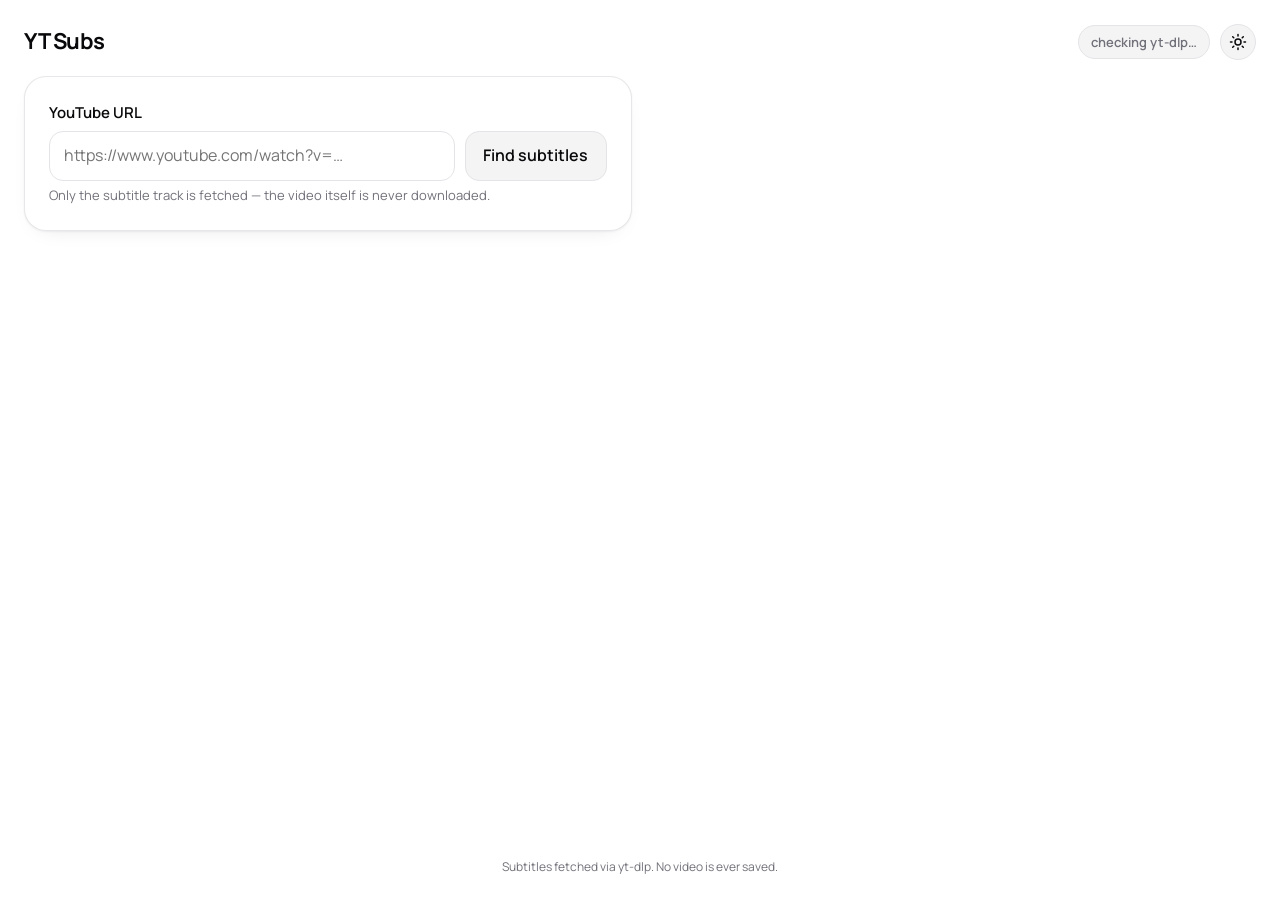
==== ui/index.html @ 30135628 "Initial commit: YT Subs, a subtitle-only YouTube downloader AppImage Lightmorphic-styled pywebview a" ====
<!doctype html>
<html lang="en">
<head>
<meta charset="utf-8" />
<meta name="viewport" content="width=device-width, initial-scale=1" />
<title>YT Subs</title>
<link rel="stylesheet" href="style.css" />
</head>
<body>
  <header>
    <h1>YT Subs</h1>
    <div class="header-right">
      <span id="ytdlpBadge" class="ytdlp-badge">checking yt-dlp…</span>
      <button id="themeToggle" class="theme-toggle" type="button" title="Switch between light and dark" aria-label="Switch between light and dark">
        <svg class="icon-sun" viewBox="0 0 24 24" fill="none" stroke="currentColor" stroke-width="2" stroke-linecap="round" stroke-linejoin="round">
          <circle cx="12" cy="12" r="4"></circle>
          <path d="M12 2v2M12 20v2M4.93 4.93l1.41 1.41M17.66 17.66l1.41 1.41M2 12h2M20 12h2M4.93 19.07l1.41-1.41M17.66 6.34l1.41-1.41"></path>
        </svg>
        <svg class="icon-moon" viewBox="0 0 24 24" fill="none" stroke="currentColor" stroke-width="2" stroke-linecap="round" stroke-linejoin="round">
          <path d="M21 12.79A9 9 0 1 1 11.21 3 7 7 0 0 0 21 12.79z"></path>
        </svg>
      </button>
    </div>
  </header>

  <main class="columns">
    <div class="col">
      <section class="panel">
        <label for="urlInput">YouTube URL</label>
        <div class="row">
          <input id="urlInput" type="text" placeholder="https://www.youtube.com/watch?v=…" autocomplete="off" />
          <button id="fetchBtn" class="secondary" type="button">Find subtitles</button>
        </div>
        <p class="hint">Only the subtitle track is fetched — the video itself is never downloaded.</p>
      </section>

      <section id="resultsPanel" class="panel panel-grow" style="display:none">
        <p id="videoTitle" class="video-title"></p>
        <label>Choose a language</label>
        <div id="langList" class="lang-list"></div>
      </section>
    </div>

    <div class="col">
      <section id="savePanel" class="panel" style="display:none">
        <label>Format</label>
        <div id="formatList" class="format-list">
          <button type="button" class="format-item selected" data-format="srt">SRT</button>
          <button type="button" class="format-item" data-format="vtt">VTT</button>
          <button type="button" class="format-item" data-format="txt">TXT</button>
          <button type="button" class="format-item" data-format="raw">Raw</button>
        </div>
        <p class="hint" id="formatHint">Standard subtitle file with timestamps.</p>

        <label style="margin-top:18px">Save to</label>
        <div class="folder-row">
          <span id="folderPath" class="folder-path"></span>
          <button id="chooseFolderBtn" class="secondary" type="button">Change…</button>
        </div>
        <button id="downloadBtn" class="primary full-width" type="button" disabled style="margin-top:14px">Download subtitles</button>

        <div id="status" class="status"></div>
      </section>
    </div>
  </main>

  <footer>Subtitles fetched via yt-dlp. No video is ever saved.</footer>

  <div id="pasteMenu" class="paste-menu" hidden>
    <button type="button" id="pasteMenuBtn">Paste</button>
  </div>

  <script src="app.js"></script>
</body>
</html>
---- ui/style.css ----
@font-face {
  font-family: "Manrope";
  src: url("fonts/Manrope-Variable.woff2") format("woff2-variations"), url("fonts/Manrope-Variable.woff2") format("woff2");
  font-weight: 200 800;
  font-style: normal;
  font-display: swap;
}

:root {
  color-scheme: light dark;
  --bg: #ffffff;  --fg: #09090b;
  --panel: #ffffff;  --panel-border: rgba(24, 24, 40, 0.10);
  --border: #e4e4e7;  --muted: #f4f4f5;  --muted-fg: #71717a;
  --shadow-panel: 0 1px 2px rgba(24,24,40,.05), 0 8px 24px -16px rgba(24,24,40,.18);

  --accent: #fbc711;  --accent-hover: #ddaf0f;  --on-accent: #645007;
  --accent-container: #fff8e2;  --on-accent-container: #5f4c06;

  --brand-navy: #111827;
  --link: #1b74bc;
  --danger: #cc372d;   --danger-bg: #fef2f1;
  --success: #38813a;  --success-bg: #f2f9f3;
  --warning: #8f6c03;  --warning-bg: #fffbee;
  --info: #1b74bc;     --info-bg: #f0f8fe;

  --radius: 0.875rem;
  --panel-radius: 1.375rem;
}

@media (prefers-color-scheme: dark) {
  :root {
    --bg: #09090b;  --fg: #fafafa;
    --panel: #1b1d29;  --panel-border: rgba(255,255,255,.09);
    --border: #27272a;  --muted: #1c1c1f;  --muted-fg: #a1a1aa;
    --shadow-panel: 0 1px 2px rgba(0,0,0,.35), 0 8px 24px -16px rgba(0,0,0,.6);
    --accent-container: #4b3c05;  --on-accent-container: #fde694;
    --link: #2295f1;
    --danger: #f34236;   --danger-bg: #350f0c;
    --success: #4bae4f;  --success-bg: #102611;
    --warning: #ffc006;  --warning-bg: #382a01;
    --info: #2295f1;     --info-bg: #072135;
  }
}

/* Explicit choice from the toggle button overrides the desktop setting. */
:root[data-theme="light"] {
  color-scheme: light;
  --bg: #ffffff;  --fg: #09090b;
  --panel: #ffffff;  --panel-border: rgba(24, 24, 40, 0.10);
  --border: #e4e4e7;  --muted: #f4f4f5;  --muted-fg: #71717a;
  --shadow-panel: 0 1px 2px rgba(24,24,40,.05), 0 8px 24px -16px rgba(24,24,40,.18);
  --accent-container: #fff8e2;  --on-accent-container: #5f4c06;
  --link: #1b74bc;
  --danger: #cc372d;   --danger-bg: #fef2f1;
  --success: #38813a;  --success-bg: #f2f9f3;
  --warning: #8f6c03;  --warning-bg: #fffbee;
  --info: #1b74bc;     --info-bg: #f0f8fe;
}

:root[data-theme="dark"] {
  color-scheme: dark;
  --bg: #09090b;  --fg: #fafafa;
  --panel: #1b1d29;  --panel-border: rgba(255,255,255,.09);
  --border: #27272a;  --muted: #1c1c1f;  --muted-fg: #a1a1aa;
  --shadow-panel: 0 1px 2px rgba(0,0,0,.35), 0 8px 24px -16px rgba(0,0,0,.6);
  --accent-container: #4b3c05;  --on-accent-container: #fde694;
  --link: #2295f1;
  --danger: #f34236;   --danger-bg: #350f0c;
  --success: #4bae4f;  --success-bg: #102611;
  --warning: #ffc006;  --warning-bg: #382a01;
  --info: #2295f1;     --info-bg: #072135;
}

* { box-sizing: border-box; }

html, body {
  margin: 0;
  height: 100%;
  background: var(--bg);
  color: var(--fg);
  font-family: "Manrope", sans-serif;
  font-size: 1rem;
  line-height: 1.6;
  -webkit-font-smoothing: antialiased;
}

body {
  display: flex;
  flex-direction: column;
  padding: 24px;
  gap: 16px;
  overflow: hidden;
}

.columns {
  display: flex;
  gap: 16px;
  flex: 1;
  min-height: 0;
}

.col {
  flex: 1;
  min-width: 0;
  min-height: 0;
  display: flex;
  flex-direction: column;
  gap: 16px;
}

.panel-grow {
  flex: 1;
  min-height: 0;
  display: flex;
  flex-direction: column;
}
.panel-grow .lang-list {
  flex: 1;
  min-height: 0;
}

header {
  display: flex;
  align-items: center;
  justify-content: space-between;
  gap: 12px;
}

.header-right {
  display: flex;
  align-items: center;
  gap: 10px;
}

.theme-toggle {
  display: inline-flex;
  align-items: center;
  justify-content: center;
  width: 2.25rem;
  height: 2.25rem;
  padding: 0;
  border-radius: 999px;
  border: 1px solid var(--border);
  background: var(--muted);
  color: var(--fg);
}
.theme-toggle:hover { border-color: var(--accent); }
.theme-toggle svg { width: 18px; height: 18px; }

/* Default (light, or no preference expressed): show the sun. */
.theme-toggle .icon-sun { display: inline; }
.theme-toggle .icon-moon { display: none; }

/* OS prefers dark and no explicit choice made yet: show the moon. */
@media (prefers-color-scheme: dark) {
  :root:not([data-theme]) .theme-toggle .icon-sun { display: none; }
  :root:not([data-theme]) .theme-toggle .icon-moon { display: inline; }
}

/* Explicit choice always wins. */
:root[data-theme="light"] .theme-toggle .icon-sun { display: inline; }
:root[data-theme="light"] .theme-toggle .icon-moon { display: none; }
:root[data-theme="dark"] .theme-toggle .icon-sun { display: none; }
:root[data-theme="dark"] .theme-toggle .icon-moon { display: inline; }

h1 {
  font-size: 1.375rem;
  font-weight: 700;
  letter-spacing: -0.02em;
  margin: 0;
}

.ytdlp-badge {
  display: inline-flex;
  align-items: center;
  gap: 8px;
  font-size: 0.8125rem;
  font-weight: 600;
  padding: 6px 12px;
  border-radius: 999px;
  border: 1px solid var(--border);
  color: var(--muted-fg);
  background: var(--muted);
}
.ytdlp-badge.ok { color: var(--success); background: var(--success-bg); border-color: transparent; }
.ytdlp-badge.stale { color: var(--warning); background: var(--warning-bg); border-color: transparent; }
.ytdlp-badge.err { color: var(--danger); background: var(--danger-bg); border-color: transparent; }
.ytdlp-badge button {
  font: inherit;
  font-weight: 700;
  color: inherit;
  background: none;
  border: none;
  text-decoration: underline;
  cursor: pointer;
  padding: 0;
}
.ytdlp-badge button:focus-visible { outline: 2px solid var(--accent); outline-offset: 2px; }

.panel {
  background: var(--panel);
  border: 1px solid var(--panel-border);
  border-radius: var(--panel-radius);
  box-shadow: var(--shadow-panel);
  padding: 1.5rem;
}

label {
  display: block;
  font-size: 0.9375rem;
  font-weight: 600;
  margin-bottom: 6px;
}

.hint {
  font-size: 0.8125rem;
  color: var(--muted-fg);
  margin: 4px 0 0;
}

input[type="text"], select {
  display: block;
  width: 100%;
  box-sizing: border-box;
  font: inherit;
  color: var(--fg);
  background: var(--bg);
  border: 1px solid var(--border);
  border-radius: var(--radius);
  padding: 0.7rem 0.85rem;
}
input[type="text"]:focus-visible, select:focus-visible, button:focus-visible {
  outline: 2px solid var(--accent);
  outline-offset: 2px;
}

.row { display: flex; gap: 10px; align-items: flex-end; }
.row input[type="text"] { flex: 1; }
.row button { flex: 0 0 auto; }

button {
  font: inherit;
  font-weight: 600;
  border-radius: var(--radius);
  padding: 0.7rem 1.1rem;
  border: 1px solid transparent;
  cursor: pointer;
}
button.primary {
  background: var(--accent);
  color: var(--on-accent);
}
button.primary:hover { background: var(--accent-hover); }
button.primary:disabled { opacity: 0.55; cursor: not-allowed; }

button.secondary {
  background: var(--muted);
  color: var(--fg);
  border-color: var(--border);
}
button.secondary:hover { background: var(--border); }

.full-width { display: block; width: 100%; }

.lang-list {
  display: flex;
  flex-direction: column;
  gap: 6px;
  margin-top: 10px;
  overflow-y: auto;
}

.lang-item {
  display: flex;
  align-items: center;
  gap: 10px;
  padding: 0.6rem 0.75rem;
  border: 1px solid var(--border);
  border-radius: var(--radius);
  cursor: pointer;
  background: var(--bg);
}
.lang-item:hover { border-color: var(--accent); }
.lang-item.selected {
  border-color: var(--accent);
  background: var(--accent-container);
  color: var(--on-accent-container);
}
.lang-item .code { font-weight: 700; min-width: 3.5rem; }
.lang-item .tag {
  margin-left: auto;
  font-size: 0.75rem;
  font-weight: 700;
  text-transform: uppercase;
  letter-spacing: 0.05em;
  color: var(--muted-fg);
}

.video-title {
  font-weight: 600;
  margin: 0 0 4px;
}

.status {
  font-size: 0.9375rem;
  padding: 0.75rem 1rem;
  border-radius: var(--radius);
  display: none;
  margin-top: 14px;
  word-break: break-word;
}
.status.show { display: block; }
.status.info { background: var(--info-bg); color: var(--info); }
.status.success { background: var(--success-bg); color: var(--success); }
.status.error { background: var(--danger-bg); color: var(--danger); }

.format-list {
  display: flex;
  gap: 8px;
  margin-top: 8px;
  flex-wrap: wrap;
}
.format-item {
  background: var(--bg);
  color: var(--fg);
  border: 1px solid var(--border);
  border-radius: var(--radius);
  padding: 0.55rem 1rem;
  font-weight: 600;
}
.format-item:hover { border-color: var(--accent); }
.format-item.selected {
  border-color: var(--accent);
  background: var(--accent-container);
  color: var(--on-accent-container);
}

.folder-row { display: flex; gap: 10px; align-items: center; }
.folder-path {
  flex: 1;
  font-size: 0.875rem;
  color: var(--muted-fg);
  overflow: hidden;
  text-overflow: ellipsis;
  white-space: nowrap;
}

.paste-menu {
  position: fixed;
  z-index: 100;
  background: var(--panel);
  border: 1px solid var(--panel-border);
  border-radius: var(--radius);
  box-shadow: var(--shadow-panel);
  padding: 4px;
}
.paste-menu[hidden] { display: none; }
.paste-menu button {
  display: block;
  width: 100%;
  text-align: left;
  background: none;
  border: none;
  border-radius: calc(var(--radius) - 4px);
  padding: 0.5rem 1rem;
  font-weight: 500;
}
.paste-menu button:hover { background: var(--muted); }

footer {
  margin-top: auto;
  font-size: 0.75rem;
  color: var(--muted-fg);
  text-align: center;
}
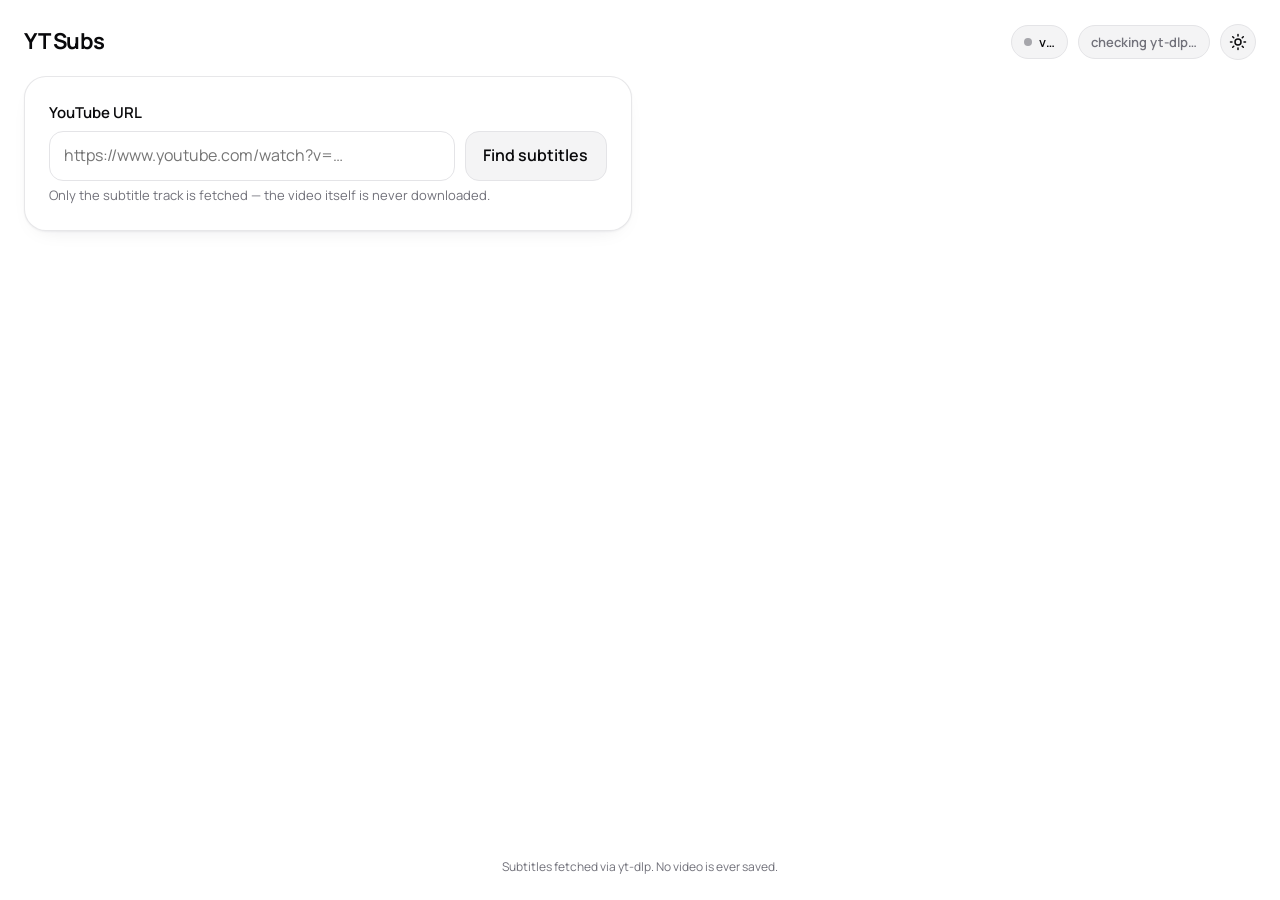
==== commit 8ca964db: "Add self-update check against GitHub releases Version badge (green/yellow/red dot) next to the app t" ====
--- a/ui/index.html
+++ b/ui/index.html
@@ -10,6 +10,11 @@
   <header>
     <h1>YT Subs</h1>
     <div class="header-right">
+      <button id="appVersion" class="app-version" type="button" title="Checking for updates…">
+        <span id="versionDot" class="version-dot checking"></span>
+        <span id="versionText">v…</span>
+      </button>
+      <button id="updateBtn" class="update-btn hidden" type="button"></button>
       <span id="ytdlpBadge" class="ytdlp-badge">checking yt-dlp…</span>
       <button id="themeToggle" class="theme-toggle" type="button" title="Switch between light and dark" aria-label="Switch between light and dark">
         <svg class="icon-sun" viewBox="0 0 24 24" fill="none" stroke="currentColor" stroke-width="2" stroke-linecap="round" stroke-linejoin="round">
--- a/ui/style.css
+++ b/ui/style.css
@@ -170,6 +170,47 @@
   margin: 0;
 }
 
+.app-version {
+  display: inline-flex;
+  align-items: center;
+  gap: 7px;
+  font-size: 0.8125rem;
+  font-weight: 600;
+  padding: 6px 12px;
+  border-radius: 999px;
+  border: 1px solid var(--border);
+  background: var(--muted);
+  color: var(--fg);
+}
+.app-version:hover { border-color: var(--accent); }
+
+.version-dot {
+  width: 8px;
+  height: 8px;
+  border-radius: 999px;
+  background: var(--muted-fg);
+  flex-shrink: 0;
+}
+.version-dot.checking { background: var(--muted-fg); opacity: 0.6; }
+.version-dot.up-to-date { background: var(--success); }
+.version-dot.available { background: var(--warning); }
+.version-dot.error { background: var(--danger); }
+
+.update-btn {
+  display: inline-flex;
+  align-items: center;
+  gap: 6px;
+  font-size: 0.8125rem;
+  padding: 6px 12px;
+  border-radius: 999px;
+  background: var(--accent);
+  color: var(--on-accent);
+  border: none;
+}
+.update-btn:hover { background: var(--accent-hover); }
+.update-btn:disabled { opacity: 0.7; cursor: not-allowed; }
+.update-btn.hidden { display: none; }
+
 .ytdlp-badge {
   display: inline-flex;
   align-items: center;
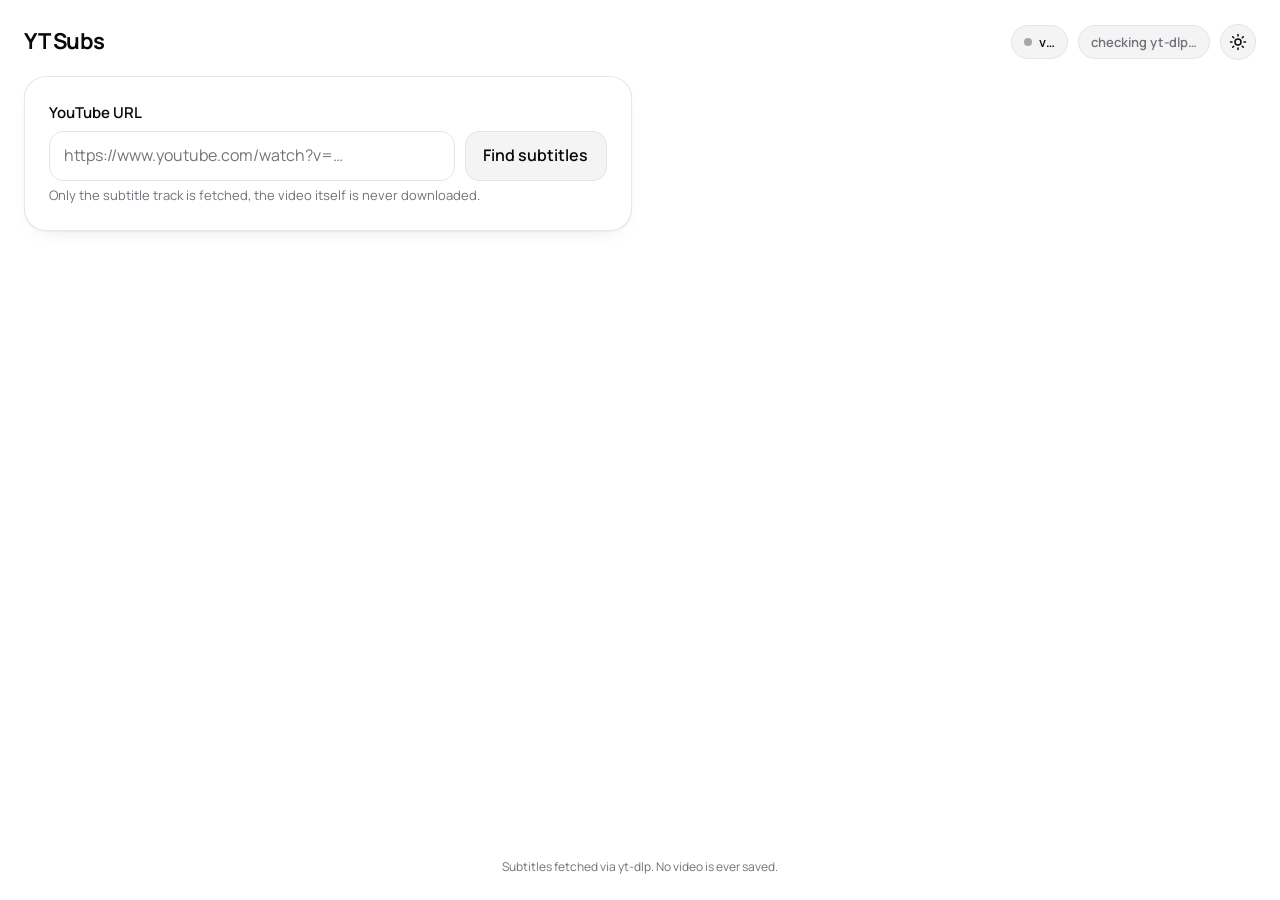
==== commit d3db2133: "Project-final pass: fix bugs found, tighten copy, add repo hygiene docs - Fix a real bug: the yt-dlp" ====
--- a/ui/index.html
+++ b/ui/index.html
@@ -36,7 +36,7 @@
           <input id="urlInput" type="text" placeholder="https://www.youtube.com/watch?v=…" autocomplete="off" />
           <button id="fetchBtn" class="secondary" type="button">Find subtitles</button>
         </div>
-        <p class="hint">Only the subtitle track is fetched — the video itself is never downloaded.</p>
+        <p class="hint">Only the subtitle track is fetched, the video itself is never downloaded.</p>
       </section>
 
       <section id="resultsPanel" class="panel panel-grow" style="display:none">
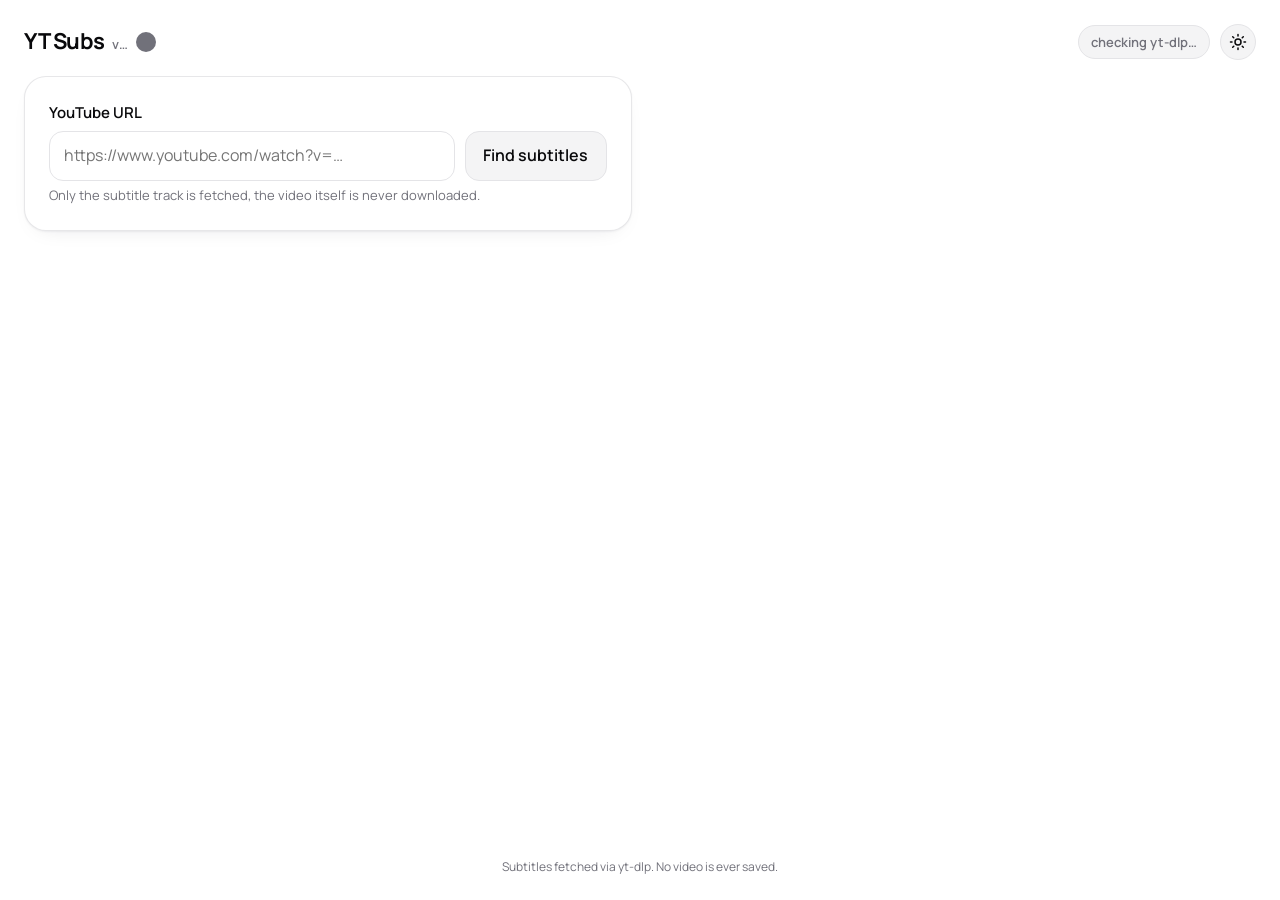
==== commit 1a2e84bc: "Adopt Charlie's unified update-status widget Replace the separate version badge + Update button pair" ====
--- a/ui/index.html
+++ b/ui/index.html
@@ -8,13 +8,23 @@
 </head>
 <body>
   <header>
-    <h1>YT Subs</h1>
+    <div class="app-title">
+      <h1><a id="appLink" class="app-link" href="https://ytsubs.lightmorphic.co.uk" target="_blank" rel="noopener">YT Subs <span id="versionText">v…</span></a></h1>
+      <button id="updateDot" class="update-dot" type="button" title="Checking…" aria-label="Update status">
+        <svg class="ring" viewBox="0 0 20 20" aria-hidden="true">
+          <circle class="ring-track" cx="10" cy="10" r="8"></circle>
+          <circle class="ring-progress" cx="10" cy="10" r="8"></circle>
+        </svg>
+        <svg class="overlay-icon icon-download" viewBox="0 0 24 24" fill="none" stroke="currentColor" stroke-width="3" stroke-linecap="round" stroke-linejoin="round" aria-hidden="true">
+          <path d="M12 4v12M6 12l6 6 6-6"></path>
+        </svg>
+        <svg class="overlay-icon icon-restart" viewBox="0 0 24 24" fill="none" stroke="currentColor" stroke-width="3" stroke-linecap="round" stroke-linejoin="round" aria-hidden="true">
+          <path d="M21 12a9 9 0 1 1-2.64-6.36"></path>
+          <path d="M21 3v6h-6"></path>
+        </svg>
+      </button>
+    </div>
     <div class="header-right">
-      <button id="appVersion" class="app-version" type="button" title="Checking for updates…">
-        <span id="versionDot" class="version-dot checking"></span>
-        <span id="versionText">v…</span>
-      </button>
-      <button id="updateBtn" class="update-btn hidden" type="button"></button>
       <span id="ytdlpBadge" class="ytdlp-badge">checking yt-dlp…</span>
       <button id="themeToggle" class="theme-toggle" type="button" title="Switch between light and dark" aria-label="Switch between light and dark">
         <svg class="icon-sun" viewBox="0 0 24 24" fill="none" stroke="currentColor" stroke-width="2" stroke-linecap="round" stroke-linejoin="round">
--- a/ui/style.css
+++ b/ui/style.css
@@ -170,46 +170,99 @@
   margin: 0;
 }
 
-.app-version {
+.app-title {
+  display: flex;
+  align-items: center;
+  gap: 8px;
+}
+.app-title h1 { display: inline-flex; }
+
+.app-link {
+  color: var(--fg);
+  text-decoration: none;
+}
+.app-link:hover { text-decoration: underline; }
+.app-link #versionText {
+  font-size: 0.8125rem;
+  font-weight: 600;
+  color: var(--muted-fg);
+  margin-left: 4px;
+}
+
+/* The update-status widget: name/version link above is a separate, always
+   active click target. This dot is the entire update UI on its own, no
+   separate check/download/restart buttons. Colour + overlay icon = state. */
+.update-dot {
+  position: relative;
   display: inline-flex;
   align-items: center;
-  gap: 7px;
-  font-size: 0.8125rem;
-  font-weight: 600;
-  padding: 6px 12px;
-  border-radius: 999px;
-  border: 1px solid var(--border);
-  background: var(--muted);
-  color: var(--fg);
-}
-.app-version:hover { border-color: var(--accent); }
-
-.version-dot {
-  width: 8px;
-  height: 8px;
+  justify-content: center;
+  width: 20px;
+  height: 20px;
+  padding: 0;
+  border: none;
   border-radius: 999px;
   background: var(--muted-fg);
   flex-shrink: 0;
-}
-.version-dot.checking { background: var(--muted-fg); opacity: 0.6; }
-.version-dot.up-to-date { background: var(--success); }
-.version-dot.available { background: var(--warning); }
-.version-dot.error { background: var(--danger); }
-
-.update-btn {
-  display: inline-flex;
-  align-items: center;
-  gap: 6px;
-  font-size: 0.8125rem;
-  padding: 6px 12px;
-  border-radius: 999px;
-  background: var(--accent);
-  color: var(--on-accent);
-  border: none;
-}
-.update-btn:hover { background: var(--accent-hover); }
-.update-btn:disabled { opacity: 0.7; cursor: not-allowed; }
-.update-btn.hidden { display: none; }
+  cursor: pointer;
+}
+.update-dot:disabled { cursor: default; }
+.update-dot:focus-visible { outline: 2px solid var(--accent); outline-offset: 2px; }
+
+.update-dot .ring {
+  position: absolute;
+  inset: 0;
+  width: 100%;
+  height: 100%;
+  display: none;
+  transform: rotate(-90deg);
+}
+.update-dot .ring-track {
+  fill: none;
+  stroke: var(--border);
+  stroke-width: 2;
+}
+.update-dot .ring-progress {
+  fill: none;
+  stroke: var(--fg);
+  stroke-width: 2;
+  stroke-linecap: round;
+  /* circumference of r=8: 2 * PI * 8 ≈ 50.27 */
+  stroke-dasharray: 50.27;
+  stroke-dashoffset: 50.27;
+  transition: stroke-dashoffset 0.2s linear;
+}
+
+.update-dot .overlay-icon {
+  display: none;
+  width: 12px;
+  height: 12px;
+  color: var(--bg);
+}
+
+/* State: up to date */
+.update-dot.state-up-to-date { background: #4bae4f; }
+
+/* State: update available, click to download */
+.update-dot.state-available { background: #ffc006; }
+.update-dot.state-available .overlay-icon.icon-download { display: block; }
+
+/* State: downloading, hollow with a progress ring, not clickable */
+.update-dot.state-downloading {
+  background: transparent;
+  border: 2px solid var(--border);
+}
+.update-dot.state-downloading .ring { display: block; }
+
+/* State: downloaded, ready to restart */
+.update-dot.state-ready { background: #4bae4f; }
+.update-dot.state-ready .overlay-icon.icon-restart { display: block; }
+
+/* State: can't reach GitHub, not clickable, resolves itself */
+.update-dot.state-error { background: #f34236; }
+
+/* Before the first check ever resolves */
+.update-dot.state-unknown { background: var(--muted-fg); opacity: 0.5; }
 
 .ytdlp-badge {
   display: inline-flex;
